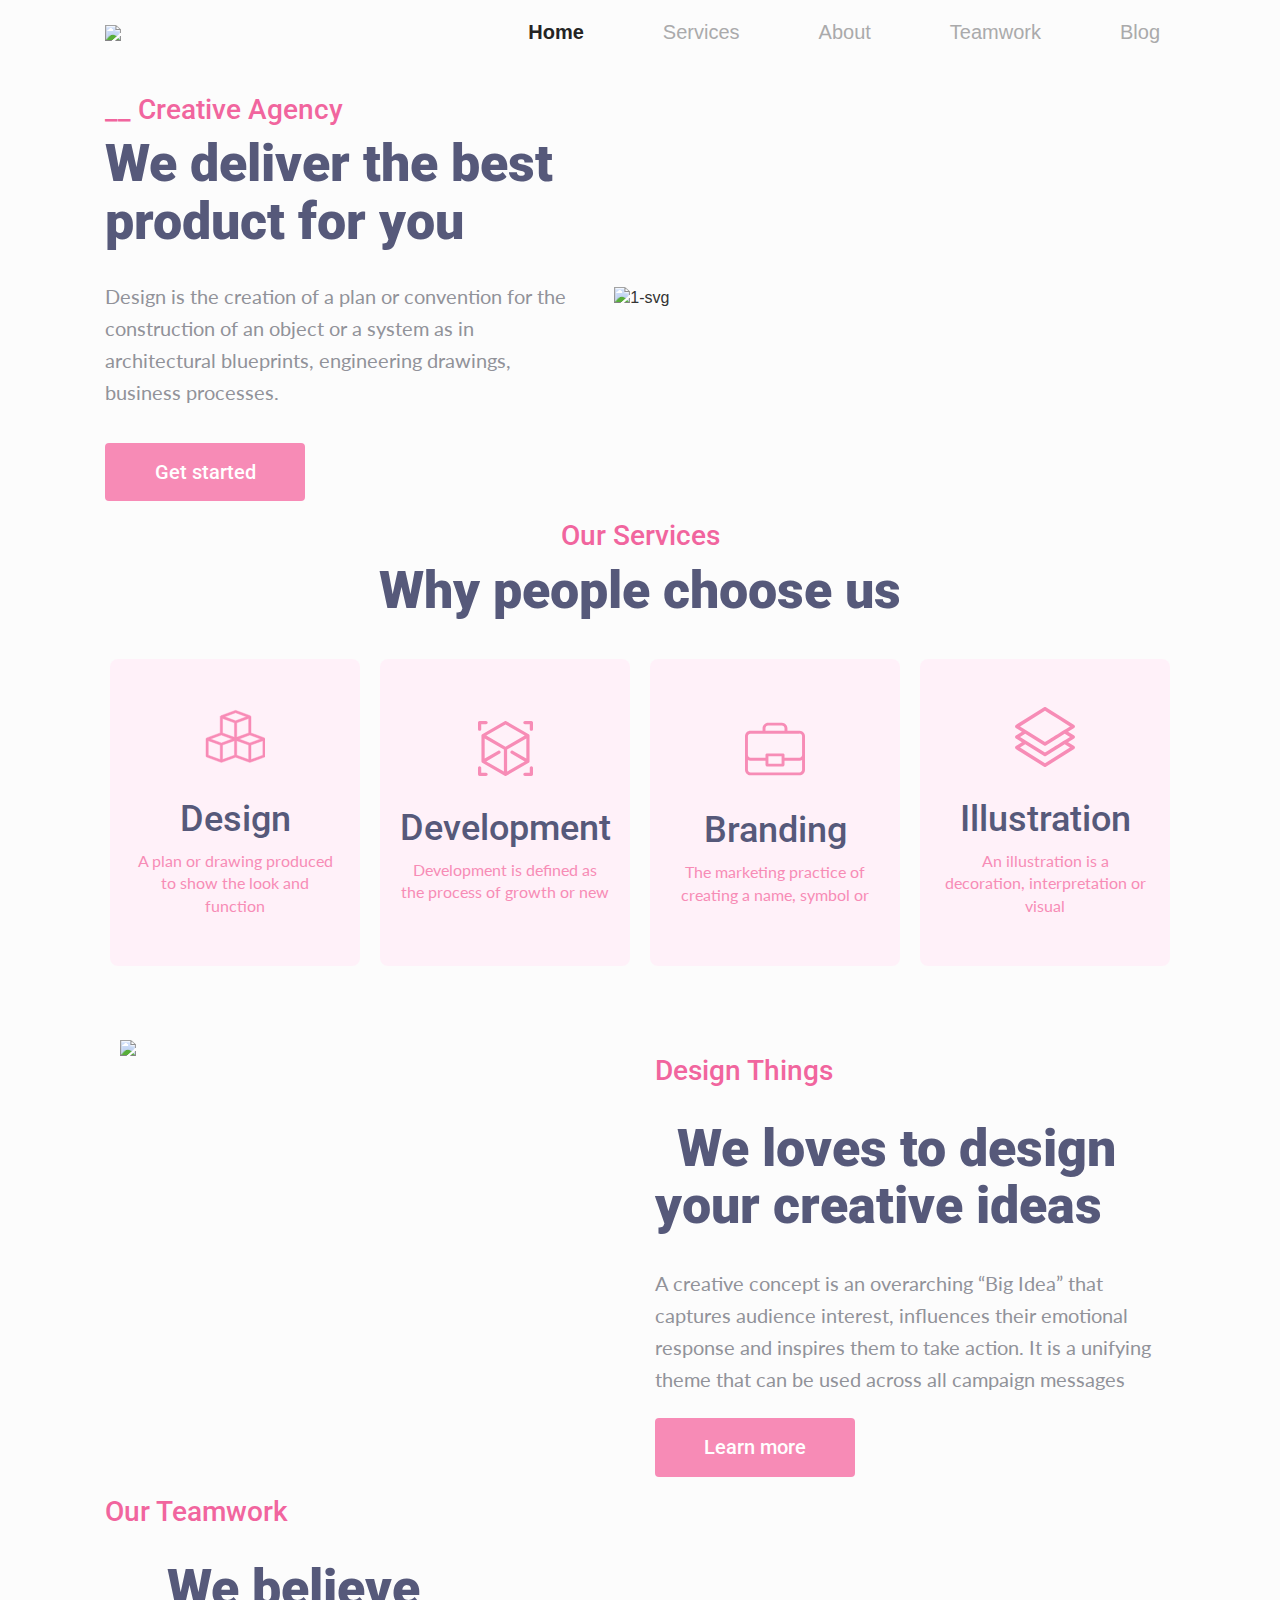
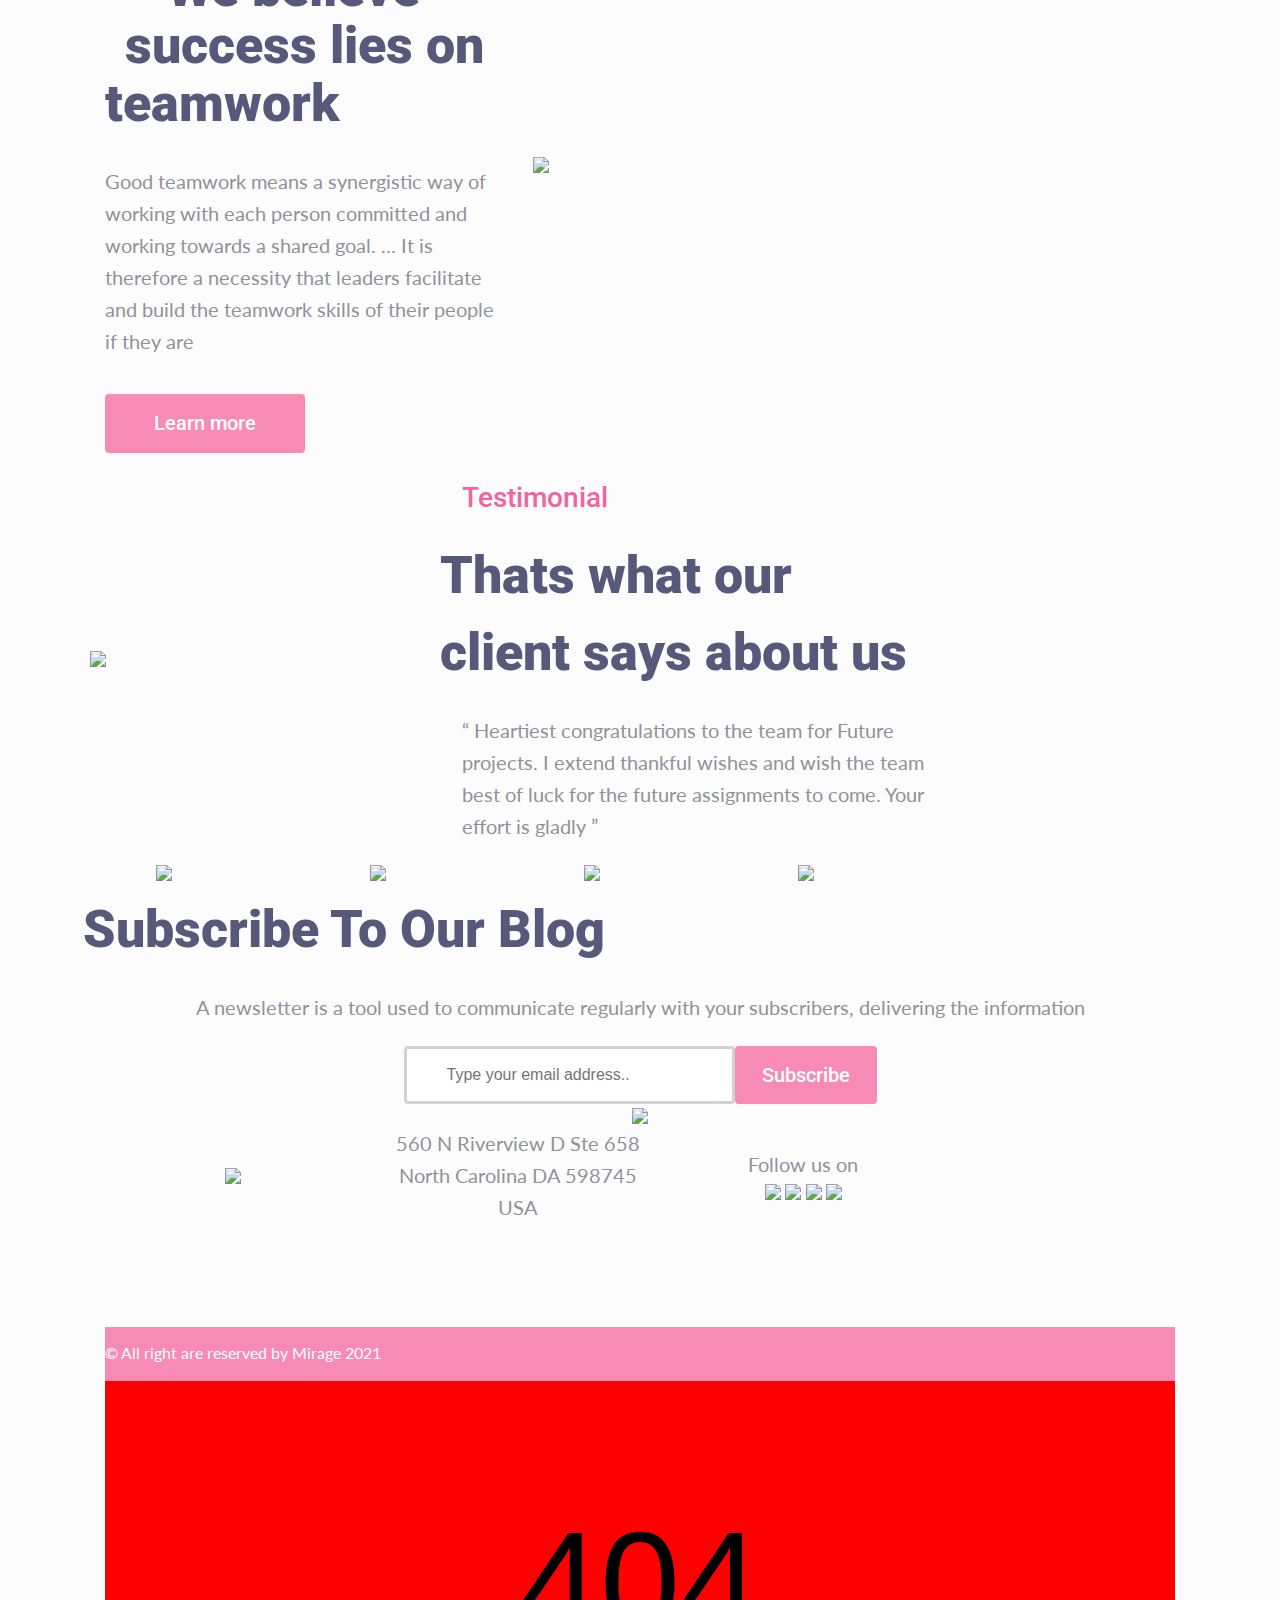
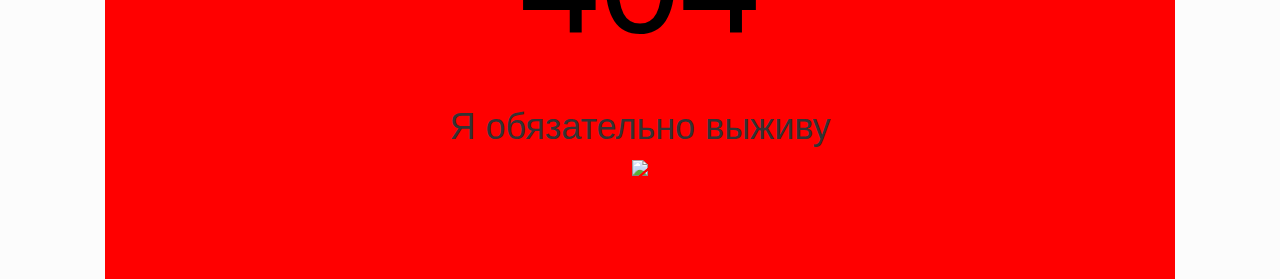
==== src/index.html @ d45057e6 "14" ====
<!DOCTYPE html>
<html lang="en" dir="ltr">
  <head>
    <meta charset="utf-8">
    <meta http-equiv="X-UA-Compatible" content="IE=edge" />
    <meta name="viewport" content="width=device-width, initial-scale=1.0" />
    <title>Mirage</title>

    <!-- Latest compiled and minified CSS -->
    <link rel="stylesheet" href="https://maxcdn.bootstrapcdn.com/bootstrap/3.4.1/css/bootstrap.min.css">
    <!-- jQuery library -->
    <script src="https://ajax.googleapis.com/ajax/libs/jquery/3.5.1/jquery.min.js"></script>
    <!-- Latest compiled JavaScript -->
    <script src="https://maxcdn.bootstrapcdn.com/bootstrap/3.4.1/js/bootstrap.min.js"></script>
    <!-- My style -->
    <link rel="stylesheet" href="../src/styles/style.css">
    <!-- Fonts -->
    <link rel="preconnect" href="https://fonts.gstatic.com">
    <link href="https://fonts.googleapis.com/css2?family=Roboto:wght@500;700;900&display=swap" rel="stylesheet">
    <link rel="preconnect" href="https://fonts.gstatic.com">
    <link href="https://fonts.googleapis.com/css2?family=Lato:wght@400;700&family=Roboto:wght@500;700;900&display=swap" rel="stylesheet">
</head>
<body>
  <div class="container">
    <header class="header">
        <div class="header__inner">
          <div class="header__logo">
            <img class="logo" src="../src/styles/svgs/Logo.svg">
          </div>
          <nav class="nav">
              <a class="nav__link font-weight" href="#">Home</a>
              <a class="nav__link" href="#services">Services</a>
              <a class="nav__link" href="#about">About</a>
              <a class="nav__link" href="#teamwork">Teamwork</a>
              <a class="nav__link" href="#blog">Blog</a>
          </nav>
        </div>
    </header>
      <div class="row">
        <div class="col-lg-7">
          <h1 class="intro__title">__ Creative Agency</h1>
          <h1 class="intro__title_1">We deliver the best product for you</h1>
          <p class="intro__title_2">
            Design is the creation of a plan or convention
            for the construction of an object or a system as in architectural
            blueprints, engineering drawings, business processes.
          </p>
            <button class="button" style="vertical-align:middle"><span>Get started</a></span></button>
        </div>
        <div class="col-lg-5">
          <img src="../src/styles/svgs/1.svg" alt="1-svg"> 
        </div>
      </div>
    <div id="about" class="Services">
      <h1 class="intro__title">Our Services</h1>
      <h1 class="choose-us">Why people choose us</h1>
        <div class="cards">
          <div class="card1" >
            <button class="button-services button3 intro__title_3 ">
              <a href="#"><svg width="60" height="60" viewBox="0 0 50 50" fill="none" xmlns="http://www.w3.org/2000/svg">
                <g clip-path="url(#clip0)">
                <path class="svg-pics" d="M50.175 26.6598V26.6584L49.4794 25.9066L49.5398 25.7423L49.5397 25.7423L38.3202 21.6134V8.37653V8.20153H38.3193C38.3384 7.78651 38.0896 7.39231 37.6844 7.24632C37.6842 7.24624 37.684 7.24615 37.6837 7.24607L25.8309 2.88479C25.8308 2.88474 25.8306 2.88469 25.8305 2.88464C25.6172 2.80512 25.3828 2.80512 25.1695 2.88464C25.1694 2.88469 25.1692 2.88474 25.1691 2.88479L13.315 7.24652L13.3144 7.24673C13.0502 7.34503 12.8444 7.55329 12.7456 7.81362H12.6798V7.98862V21.6134L1.46019 25.7423L1.45961 25.7426C1.19537 25.8409 0.989598 26.0491 0.890798 26.3094H0.825V26.4844V40.6632V40.8382H0.825463C0.825294 41.2392 1.07159 41.6106 1.46032 41.7533L13.314 46.1149C13.314 46.1149 13.3141 46.1149 13.3142 46.115C13.5276 46.195 13.7625 46.195 13.976 46.115C13.9761 46.115 13.9762 46.1149 13.9763 46.1149L25.5 41.8745L37.0237 46.1149C37.0237 46.1149 37.0238 46.1149 37.0239 46.115C37.2374 46.195 37.4723 46.195 37.6858 46.115C37.6859 46.1149 37.6859 46.1149 37.686 46.1149L49.5398 41.7533C49.7906 41.661 49.9898 41.469 50.0942 41.2261H50.175V41.0511L50.175 26.8724L50.175 26.8716V26.8715L50.175 26.8712L50.175 26.87L50.175 26.8655L50.1749 26.8485L50.1748 26.7922C50.1747 26.7478 50.1747 26.6951 50.175 26.6598ZM12.6798 31.7034V43.8066L2.75565 40.1552V28.051L12.6798 31.7034ZM13.5829 23.3557L22.6193 26.6814L13.6452 29.9831L4.60971 26.6584L13.5829 23.3557ZM24.5347 28.051V40.1552L14.6105 43.8066V31.7034L24.5347 28.051ZM24.5347 13.2075V25.2658L14.6105 21.6134V9.5552L24.5347 13.2075ZM16.4646 8.16258L25.5 4.83785L34.5354 8.16258L25.5 11.4873L16.4646 8.16258ZM26.4653 13.2075L36.3895 9.5552V21.6134L26.4653 25.2658V13.2075ZM36.3895 31.7034V43.8066L26.4653 40.1552V28.051L36.3895 31.7034ZM46.3903 26.6584L37.3548 29.9831L28.3807 26.6814L37.4171 23.3557L46.3903 26.6584ZM48.2444 28.051V40.1552L38.3202 43.8066V31.7034L48.2444 28.051Z" fill="#FC85B4" stroke="#FC85B4" stroke-width="0.35"/>
                </g>
                <defs>
                <clipPath id="clip0">
                <rect width="50" height="50" fill="white"/>
                </clipPath>
                </defs>
                </svg>
              </a>
              <h1>Design</h1>
              <p class="intro__title_4"> A plan or drawing produced to show the look and function</p>
            </button>
          </div>
          <div class="card2">
          <button class="button-services button3 intro__title_3">
            <a href="#">
              <svg width="55" height="55" viewBox="0 0 43 43" fill="none" xmlns="http://www.w3.org/2000/svg">
                <path class="svg-pics" d="M6.30311 0H1.26548C0.570005 0 0.00613403 0.563871 0.00613403 1.25943V6.38105C0.00613403 7.07661 0.569921 7.64048 1.26556 7.64048C1.96112 7.64048 2.52499 7.07661 2.52499 6.38105V2.51886H6.3032C6.99876 2.51886 7.56263 1.95499 7.56263 1.25943C7.56254 0.563871 6.99867 0 6.30311 0Z" fill="#F78CB6"/>
                <path class="svg-pics" d="M41.7345 0H36.6969C36.0013 0 35.4375 0.563871 35.4375 1.25943C35.4375 1.95499 36.0013 2.51886 36.6969 2.51886H40.4751V6.38105C40.4751 7.07661 41.039 7.64048 41.7345 7.64048C42.4301 7.64048 42.994 7.07661 42.994 6.38105V1.25943C42.994 0.563871 42.4301 0 41.7345 0Z" fill="#F78CB6"/>
                <path class="svg-pics" d="M6.30311 40.469H2.5249V36.6068C2.5249 35.9113 1.96103 35.3474 1.26547 35.3474C0.569914 35.3474 0.00604248 35.9113 0.00604248 36.6068V41.7285C0.00604248 42.424 0.56983 42.9879 1.26547 42.9879H6.30311C6.99867 42.9879 7.56254 42.424 7.56254 41.7285C7.56254 41.0329 6.99867 40.469 6.30311 40.469Z" fill="#F78CB6"/>
                <path class="svg-pics" d="M41.7345 35.3474C41.039 35.3474 40.4751 35.9113 40.4751 36.6068V40.469H36.6969C36.0013 40.469 35.4375 41.0329 35.4375 41.7285C35.4375 42.424 36.0013 42.9879 36.6969 42.9879H41.7345C42.4301 42.9879 42.994 42.424 42.994 41.7285V36.6068C42.994 35.9113 42.4301 35.3474 41.7345 35.3474Z" fill="#F78CB6"/>
                <path class="svg-pics" d="M39.6717 10.332L22.1313 0.16969C21.7409 -0.0565635 21.259 -0.0565635 20.8686 0.16969L3.32107 10.3319C2.93423 10.556 2.69278 10.9734 2.69278 11.4208C2.69278 11.4233 2.69303 11.4259 2.69303 11.4283V31.5782C2.69303 32.0299 2.93852 32.4527 3.33383 32.6753L20.8687 42.8303C21.0576 42.9397 21.2823 43 21.5001 43C21.7274 43 21.9496 42.9356 22.1315 42.8303L39.6592 32.6752C39.6621 32.6735 39.665 32.6718 39.6679 32.6701C40.0742 32.377 40.2931 32.1307 40.2992 31.5934C40.2993 31.5883 40.2997 31.5834 40.2997 31.5783V11.4285C40.2997 11.4259 40.3 11.4234 40.3 11.421C40.3 10.9731 40.0584 10.5557 39.6717 10.332ZM20.2406 39.5554L6.48174 31.5839L17.0889 25.501C17.6923 25.155 17.9009 24.3853 17.5548 23.782C17.2089 23.1786 16.4393 22.97 15.8358 23.316L5.21164 29.4042V13.5978L20.2406 22.2289V39.5554ZM21.5 20.0475L6.47989 11.4172L21.5 2.71492L36.5201 11.4172L21.5 20.0475ZM37.7891 29.4042L27.1642 23.316C26.5608 22.97 25.7912 23.1785 25.4452 23.7819C25.0991 24.3853 25.3077 25.1549 25.9111 25.5009L36.5183 31.5837L22.7593 39.5553V22.2289L37.789 13.5978V29.4042H37.7891Z" fill="#F78CB6"/>
                </svg>                
            </a>
            <h1>Development</h1>
            <p class="intro__title_4">Development is defined as the process of growth or new</p>
          </button>
          </div>
          <div class="card3">
          <button class="button-services button3 intro__title_3">
            <a href="#">
              <svg width="60" height="60" viewBox="0 0 48 44" fill="none" xmlns="http://www.w3.org/2000/svg">
                <path class="svg-pics" d="M47.9982 38.4475V11.8153C48.0649 9.42403 46.1805 7.4315 43.7892 7.36484C43.69 7.36203 43.5905 7.36271 43.4912 7.36674H33.9504V5.55234C34.0151 3.06405 32.0503 0.994435 29.562 0.929791C29.5225 0.928783 29.483 0.928223 29.4435 0.928223H18.5564C16.0672 0.927327 14.0487 2.94451 14.0479 5.43369C14.0479 5.47324 14.0484 5.51279 14.0495 5.55223V7.36674H4.50874C2.11848 7.26893 0.101524 9.12714 0.00360608 11.5173C-0.000427168 11.6165 -0.00109938 11.7159 0.00170149 11.8153V38.4475C-0.0629425 40.9358 1.90181 43.0054 4.3901 43.07C4.42965 43.071 4.4692 43.0716 4.50863 43.0716H43.4912C45.9804 43.0725 47.9989 41.0553 47.9997 38.5661C47.9998 38.5266 47.9993 38.487 47.9982 38.4475ZM18.4362 3.27277C18.4762 3.27064 18.5163 3.26952 18.5564 3.26963H29.4435C30.6396 3.26784 31.6106 4.23604 31.6124 5.43213C31.6125 5.47223 31.6114 5.51234 31.6093 5.55234V7.36685H16.3908V5.55234C16.3262 4.35805 17.2419 3.33742 18.4362 3.27277ZM43.6115 40.7272C43.5715 40.7293 43.5314 40.7304 43.4913 40.7303H4.50874C3.31266 40.7321 2.34166 39.7639 2.33986 38.5678C2.33975 38.5277 2.34087 38.4876 2.343 38.4476V30.7798C2.98496 31.1987 3.7431 31.4037 4.50874 31.3652H16.3908V34.7601C16.4991 35.4657 17.0833 36.0012 17.7956 36.0478H30.2045C30.9168 36.0012 31.5009 35.4657 31.6093 34.7601V31.3652H43.4913C44.257 31.4038 45.0151 31.1989 45.6571 30.7798V38.4476C45.7216 39.6419 44.8058 40.6625 43.6115 40.7272ZM18.7321 33.7064V27.8532H29.268V33.7064H18.7321ZM43.6115 29.0207C43.5715 29.0228 43.5314 29.0239 43.4913 29.0238H31.6091V26.507C31.6091 25.8631 30.8482 25.5119 30.2043 25.5119H17.7956C17.1517 25.5119 16.3908 25.8631 16.3908 26.507V29.0238H4.50874C3.31266 29.0256 2.34166 28.0574 2.33986 26.8613C2.33975 26.8212 2.34087 26.7811 2.343 26.7411V11.8153C2.27388 10.7184 3.10708 9.77313 4.20401 9.70401C4.30551 9.69762 4.40746 9.69896 4.50874 9.70815H43.4913C44.5859 9.609 45.5536 10.416 45.6528 11.5106C45.662 11.6118 45.6633 11.7138 45.6569 11.8153V26.741C45.7216 27.9354 44.8058 28.956 43.6115 29.0207Z" fill="#F78BB6"/>
              </svg>                
            </a>
            <h1>Branding</h1>
            <p class="intro__title_4">The marketing practice of creating a name, symbol or </p>
          </button>
          </div>
          <div class="card4">
          <button class="button-services button3 intro__title_3">
            <a href="#">
              <svg width="60" height="60" viewBox="0 0 44 44" fill="none" xmlns="http://www.w3.org/2000/svg">
                <path class="svg-pics" d="M43.9999 21.9972C43.999 21.551 43.7672 21.1369 43.3873 20.9027L38.9156 18.1461L43.392 15.36C43.7695 15.125 43.9992 14.7121 43.9999 14.2675C44.0006 13.8229 43.7721 13.4093 43.3953 13.1732L22.6844 0.19671C22.2658 -0.0655701 21.7341 -0.0655701 21.3155 0.19671L0.604655 13.1732C0.227907 13.4093 -0.000600375 13.8229 1.1848e-06 14.2675C0.000688682 14.7122 0.230399 15.1251 0.607921 15.36L5.05362 18.127L0.605944 20.907C0.22868 21.1428 -0.000342564 21.5564 8.7122e-05 22.0013C0.000516808 22.4462 0.230313 22.8594 0.608007 23.0945L5.05371 25.8615L0.605944 28.6413C0.229282 28.8768 0.000344933 29.2895 8.7122e-05 29.7337C-0.00017069 30.178 0.228336 30.591 0.604741 30.8268L21.3156 43.8033C21.5249 43.9344 21.7625 44 22 44C22.2375 44 22.4751 43.9344 22.6844 43.8033L43.3953 30.8268C43.7729 30.5902 44.0015 30.1753 43.9999 29.7297C43.9983 29.2841 43.7666 28.8709 43.3873 28.6371L38.9156 25.8806L43.392 23.0944C43.7709 22.8586 44.0009 22.4435 43.9999 21.9972ZM3.7228 14.2621L22 2.8104C29.1377 7.28258 33.1395 9.78995 40.2772 14.2621C40.1015 14.3714 22.5238 25.3119 22 25.638L3.7228 14.2621ZM40.2688 29.7434L22 41.1898L3.71919 29.7358L7.49089 27.3785L21.3189 35.9851C21.5273 36.1148 21.7637 36.1797 22 36.1797C22.2363 36.1797 22.4727 36.1148 22.6811 35.9851L36.471 27.4022L40.2688 29.7434ZM22 33.3723L3.72495 21.9979L7.49089 19.6441L21.3189 28.2507C21.5273 28.3805 21.7637 28.4454 22 28.4454C22.2363 28.4454 22.4727 28.3805 22.6811 28.2507L36.471 19.6678L40.2629 22.0053C40.1582 22.0706 22.4838 33.0711 22 33.3723Z" fill="#F78CB6"/>
              </svg>
            </a>
            <h1>Illustration</h1>
                <p class="intro__title_4">An illustration is a decoration, interpretation or visual</p>
          </button>
          </div>
        </div>
    </div>

    <div class="block_1">
        <div class="row2">
          <div class="col-lg-6">
            <img src="../src/styles/svgs/2.svg">
          </div>
          <div class="col-lg-6">
            <h1 class="intro__title">Design Things</h1>
            <br>
            <h1 class="intro__title_1">We loves to design your creative ideas</h1>
            <br>
            <h1 class="intro__title_2">
              A creative concept is an overarching “Big Idea” that captures audience interest,
              influences their emotional response and inspires them to take action.
              It is a unifying theme that can be used across all campaign messages
            </h1>
            <br>
              <button class="button" style="vertical-align:middle"><span>Learn more</span></button>
          </div>
        </div>
    </div>


    <div class="block_2">
        <div class="row ">
          <div class="col-lg-6">
            <h1 class="intro__title">Our Teamwork </h1> <a name="teamwork"> </a>
            <br>
            <h1 class="intro__title_1">We believe success lies on teamwork</h1>
            <br>
            <h1 class="intro__title_2">
              Good teamwork means a synergistic way of working with each person committed and working towards
              a shared goal. ... It is therefore a necessity that leaders facilitate and build the teamwork
              skills of their people if they are
            </h1>
            <br>
              <button class="button" style="vertical-align:middle"><span>Learn more</span></button>
          </div>
          <div class="col-lg-6">
            <img src="../src/styles/svgs/3.svg">
          </div>
        </div>
    </div>

    <div class="block_3">
        <div class="row ">
          <div class="col-lg-5 pepe">
            <img src="../src/styles/svgs/4.svg">
          </div>
          <div class="col-lg-7">
            <h1 class="intro__title">Testimonial</h1>
            <br>
            <h1 class="intro__title_1">Thats what our</h1>
            <h1 class="intro__title_1">client says about us</h1>
            <br>
            <h1 class="intro__title_2">
              “ Heartiest congratulations to the team for Future projects.
              I extend thankful wishes and wish the team best of luck for the future assignments to come.
              Your effort is gladly ”
            </h1>
            <br>

          </div>
        </div>
    </div>
    <div class="block_4">
        <div class="row pepe2">
          <div class="col-lg-3 pepe">
            <img class="google" src="../src/styles/svgs/google.svg">
          </div>
          <div class="col-lg-3 pepe">
            <img src="../src/styles/svgs/microsoft.svg">
          </div>
          <div class="col-lg-3 pepe">
            <img src="../src/styles/svgs/nat-geo.svg">
          </div>
          <div class="col-lg-2 pepe">
            <img src="../src/styles/svgs/deloitte.svg">
          </div>
          </div>
        </div>
    
    <div class="block_5">
      <div class="blog">
        <h1 class="intro__title_1">Subscribe To Our Blog</h1>
        <br>
        <h1 class="intro__title_2">A newsletter is a tool used to communicate regularly with your subscribers, delivering the information</h1>
        <br>
          <form class="input-form">
            <input type="text" name="search" placeholder="Type your email address..">
            <button class="button" style="vertical-align:middle;max-width: 30;">
            <span>Subscribe</span></button>
        </form>
        <img src="../src/styles/svgs/5.svg">
      </div>
      </div>

    <div id="blog" class="footer">
        <div class="row">
          <div class="col-lg-4 pepe3 ">
            <img src="../src/styles/svgs/logo.svg">
          </div>
          <div class="col-lg-4 pepe3 ">
            <h1 class="intro__title_2">560 N Riverview D Ste 658 North Carolina DA 598745 USA</h1>
          </div>
          <div class="col-lg-4 pepe3 ">
            <h1 class="intro__title_2">Follow us on</h1>
            <img src="../src/styles/svgs/i.svg">
            <img src="../src/styles/svgs/f.svg">
            <img src="../src/styles/svgs/t.svg">
            <img src="../src/styles/svgs/y.svg">
          </div>
        </div>
    </div>
      <div class="mirage-footer">
        <div class="rights-reserved">
          © All right are reserved by Mirage 2021
      </div>
    </div>
          <div class="life-is-pain">
              <p class="error">404</p>
              <h1>Я обязательно выживу</h1>
              <img src="../src/styles/images/alive.jpg" class="cat" width="300px;">
        </div>
    </div>
  </body>
</html>
---- src/styles/style.css ----
body {
  background-color: #fcfcfc;
  font-size: 16px;
  background-image: url(../styles/images/bg.png);
  background-repeat: no-repeat;
  background-position: top right;
}
* {
  box-sizing: border-box;
  scroll-behavior: smooth;
  margin: 0;
  padding: 0;
  /* outline: 1px red solid;   */
}
/*container=====================*/
.container {
  max-width: 1100px;
  margin: 0 auto;
}
/*header=======================*/
.header {
  background-image: url("bg.png");
  background-position: center;
  background-repeat: no-repeat;
  background-size: cover;
}
.header__inner {
  width: 100%;
  display: flex;
  justify-content: space-between;
  align-items: center;
  padding: 18px 0;
}
.col-lg-7 {
  margin-top: 10px;
}

/*nav==========================*/
.nav {
  display: flex;
  font-weight: 500;
  padding-right: 10px;
}
.nav a {
  font-size: 2rem;
  text-decoration: none;
  padding-right: 5px;
  color: #aaaaab;
  transition: color 0.3s;
}
.nav__link {
  margin-left: 74px;
  color: #aaaaab;
}
.nav .font-weight {
  font-weight: 700;
  color: #242424;
}
.nav a:hover {
  color: #56597a;
}
.intro__title {
  font-family: "Roboto", sans-serif;
  font-size: 28px;
  color: #f1659e;
  font-weight: 500;
  margin-bottom: -10px;
}
.intro__title_1 {
  font-family: "Roboto", sans-serif;
  font-size: 52px;
  color: #56597a;
  font-weight: 900;
  text-indent: -2.2rem;
  text-align-last: left;
  margin-bottom: 10px;
}
.intro__title_2 {
  font-family: "Lato", sans-serif;
  font-size: 20px;
  color: #919299;
  font-weight: 400;
  margin: 0;
  line-height: 32px;
}
.col-lg-5 img {
  margin-top: 30px;
  margin-left: 10px;

}
.row {
  display: flex;
  justify-content: center;
  align-items: center;
  width: 80%;
}
.row p {
  padding: 20px 0;
}
.row button {
  margin-top: 15px;
}
.choose-us {
  font-family: "Roboto", sans-serif;
  font-size: 52px;
  color: #56597a;
  font-weight: 900;
  padding-bottom: 30px;
  text-align: center;
}
/*Services========================*/

.button-services {
  width: 100%;
  background-color: #fff1f9;
  color: #56597a;
  font-family: "Roboto", sans-serif;
  font-weight: 500;
  font-size: px;
  border-radius: 8px;
  border: 0px solid #f78cb6;
  height: 307px;
  padding: 10px;
}
/*=================*/
.button3 {
  transition: background-color 0.5s;
}
.button3:hover {
  background-color: #f78cb6; 
  color: white;
  transition: background-color 1s;
  box-shadow: 0 0 10px 3px rgb(234, 234, 234);
}
.svg-pics {
  fill: #f78cb6;
}
.button3:hover .svg-pics {
  fill: rgb(255, 255, 255);
  stroke: #ffffff;
  stroke-width: 0.06rem;
}
.button3:hover p {
  color: white;
}
.intro__title_3 {
  font-family: "Roboto", sans-serif;
  font-size: 34px;
  color: #56597a;
  font-weight: 900;
  text-align: center;
}
.intro__title_4 {
  font-family: "Lato", sans-serif;
  font-size: 16px;
  color: #f78cb6;
  font-weight: 400;
  margin: 0 10px;
}
/*button========================*/
.button {
  display: inline-block;
  border-radius: 4px;
  background-color: #f78bb6;
  border: none;
  color: #ffffff;
  text-align: center;
  font-family: "Roboto", sans-serif;
  font-weight: 500;
  font-size: 20px;
  padding: 15px;
  width: 200px;
  transition: all 0.5s;
  cursor: pointer;
}

.button span {
  cursor: pointer;
  display: inline-block;
  position: relative;
  transition: 0.5s;
}

.button span:after {
  content: "\00bb";
  position: absolute;
  opacity: 0;
  top: 0;
  right: -20px;
  transition: 0.5s;
}
.button:hover .intro__title_4 {
  color: white;
}
.button:hover span {
  padding-right: 25px;
}

.button:hover span:after {
  opacity: 1;
  right: 0;
} 
.blog {
  background-color: #fcfcfc;
  text-align: center;
  flex-direction: column;
  justify-content: center;
}
.footer {
  height: 200px;
  background-image: url("footerbg.svg");
  background-repeat: no-repeat;
  background-size: cover;
}
.pepe img {
  display: block;
  margin: auto;
}
.pepe {
  padding: 0px;
  margin: 0;
}
.pepe2 {
  align-items: center;
  margin-left: 15px;
}
.pepe3 {
  text-align: center;
}

input[type="text"] {
  width: 100%;
  box-sizing: border-box;
  border: solid #d2d2d2;
  border-radius: 4px;
  font-size: 16px;
  background-color: white;
  background-image: url("mail.svg");
  align-items: center;
  background-position: 10px 15px;
  background-repeat: no-repeat;
  padding: 15px 20px 15px 40px;
}
.input-form {
  max-width: max-content;
  margin: auto;
  text-align: center;
  display: flex;
}
.rights-reserved {
  width: 100%;
  margin: 0 auto;
  font-family: "Lato", sans-serif;
  color: #ffffff;
  padding-top: 10px;
  line-height: 32px;
}
.mirage-footer {
  background-color: #f78bb6;
  height: 54px;
}
.life-is-pain {
  text-align: center;
  background-color: red;
  padding: 100px;
}
.error {
  color: black;
  font-size: 144px;
  text-align: center;
  margin: 0 auto;
}
.row1 {
  display: flex;
  justify-content: center;
  align-items: center;
}
.Services .intro__title, .intro__title_1 {
  text-align: center;
}
/* .Services {
  margin-top: 270px;
} */
.cards {
  display: flex;
  justify-content: center;
  gap: 20px;
}
.cards button {
  width: 250px;
}
.block_1 {
  margin-top: 70px;
}
.row1 {
 display: flex;
 justify-content: center;
 align-items: center;
}
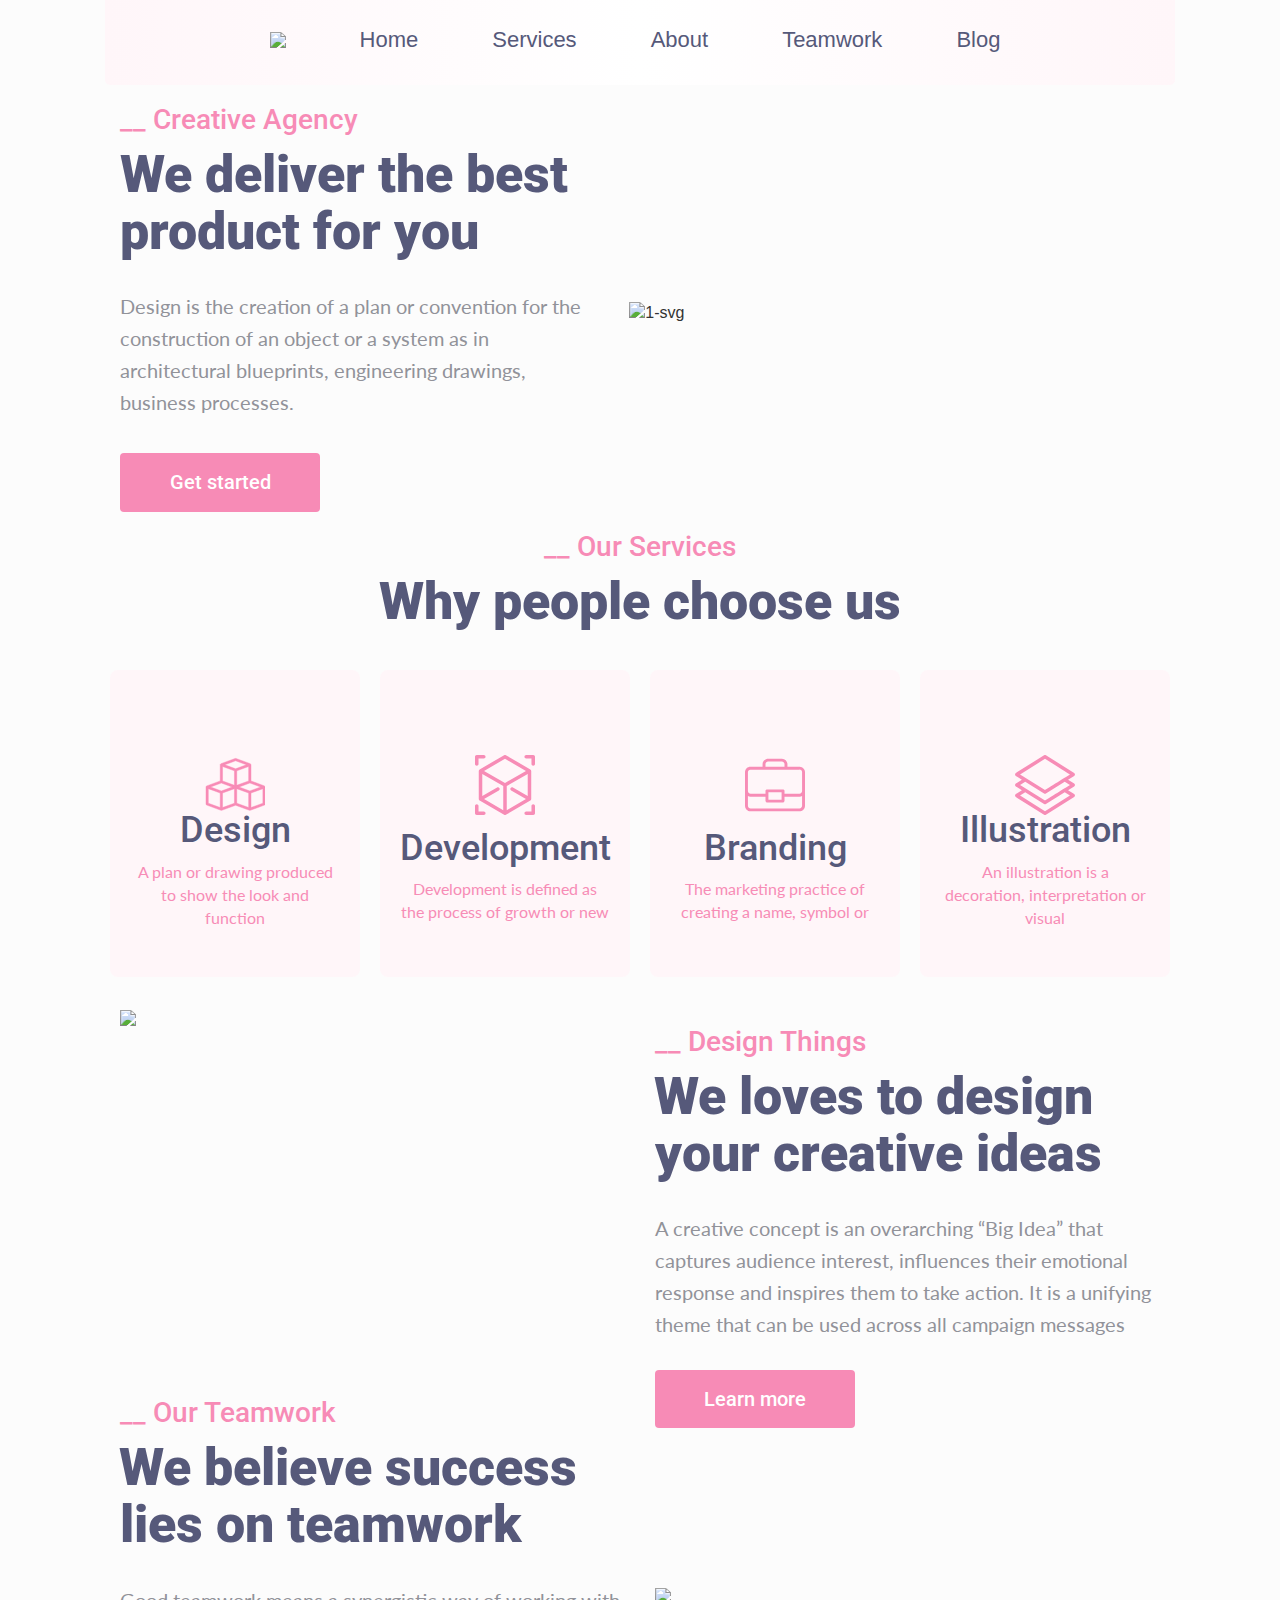
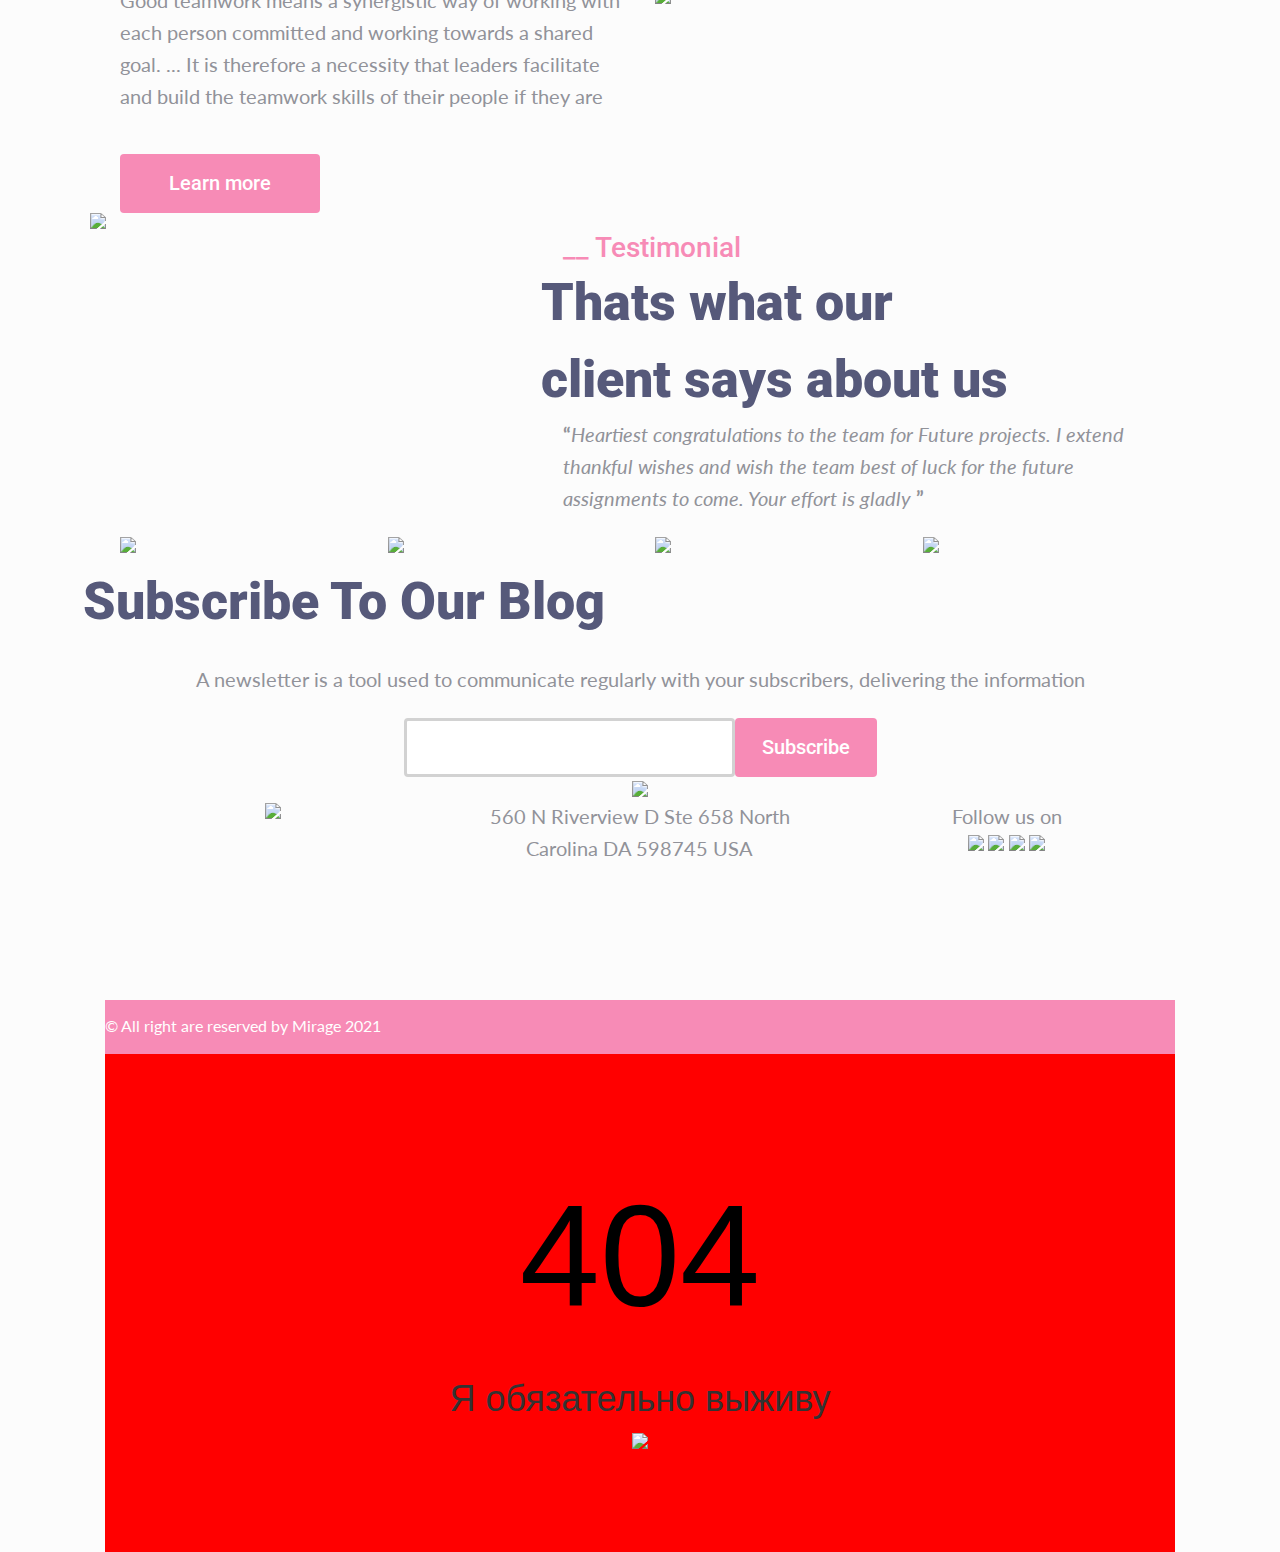
==== commit 96557341: "15,6" ====
--- a/src/index.html
+++ b/src/index.html
@@ -22,21 +22,19 @@
 </head>
 <body>
   <div class="container">
-    <header class="header">
-        <div class="header__inner">
-          <div class="header__logo">
-            <img class="logo" src="../src/styles/svgs/Logo.svg">
-          </div>
-          <nav class="nav">
-              <a class="nav__link font-weight" href="#">Home</a>
-              <a class="nav__link" href="#services">Services</a>
-              <a class="nav__link" href="#about">About</a>
-              <a class="nav__link" href="#teamwork">Teamwork</a>
-              <a class="nav__link" href="#blog">Blog</a>
-          </nav>
-        </div>
+    <header class="header-main">
+      <div class="header-logo">
+        <img class="logo" src="../src/styles/svgs/Logo.svg">
+      </div>
+      <nav class="nav">
+          <a class="home" href="#home">Home</a>
+          <a class="home" href="#services">Services</a>
+          <a class="home" href="#about">About</a>
+          <a class="home" href="#teamwork">Teamwork</a>
+          <a class="home" href="#blog">Blog</a>
+      </nav>
     </header>
-      <div class="row">
+    <section class="creative-agency" id="home">
         <div class="col-lg-7">
           <h1 class="intro__title">__ Creative Agency</h1>
           <h1 class="intro__title_1">We deliver the best product for you</h1>
@@ -50,32 +48,34 @@
         <div class="col-lg-5">
           <img src="../src/styles/svgs/1.svg" alt="1-svg"> 
         </div>
-      </div>
-    <div id="about" class="Services">
-      <h1 class="intro__title">Our Services</h1>
+    </section>
+    <section class="our-services" id="services">
+      <h1 class="intro__title">__ Our Services</h1>
       <h1 class="choose-us">Why people choose us</h1>
         <div class="cards">
           <div class="card1" >
-            <button class="button-services button3 intro__title_3 ">
+            <button class="button-services button3">
               <a href="#"><svg width="60" height="60" viewBox="0 0 50 50" fill="none" xmlns="http://www.w3.org/2000/svg">
-                <g clip-path="url(#clip0)">
-                <path class="svg-pics" d="M50.175 26.6598V26.6584L49.4794 25.9066L49.5398 25.7423L49.5397 25.7423L38.3202 21.6134V8.37653V8.20153H38.3193C38.3384 7.78651 38.0896 7.39231 37.6844 7.24632C37.6842 7.24624 37.684 7.24615 37.6837 7.24607L25.8309 2.88479C25.8308 2.88474 25.8306 2.88469 25.8305 2.88464C25.6172 2.80512 25.3828 2.80512 25.1695 2.88464C25.1694 2.88469 25.1692 2.88474 25.1691 2.88479L13.315 7.24652L13.3144 7.24673C13.0502 7.34503 12.8444 7.55329 12.7456 7.81362H12.6798V7.98862V21.6134L1.46019 25.7423L1.45961 25.7426C1.19537 25.8409 0.989598 26.0491 0.890798 26.3094H0.825V26.4844V40.6632V40.8382H0.825463C0.825294 41.2392 1.07159 41.6106 1.46032 41.7533L13.314 46.1149C13.314 46.1149 13.3141 46.1149 13.3142 46.115C13.5276 46.195 13.7625 46.195 13.976 46.115C13.9761 46.115 13.9762 46.1149 13.9763 46.1149L25.5 41.8745L37.0237 46.1149C37.0237 46.1149 37.0238 46.1149 37.0239 46.115C37.2374 46.195 37.4723 46.195 37.6858 46.115C37.6859 46.1149 37.6859 46.1149 37.686 46.1149L49.5398 41.7533C49.7906 41.661 49.9898 41.469 50.0942 41.2261H50.175V41.0511L50.175 26.8724L50.175 26.8716V26.8715L50.175 26.8712L50.175 26.87L50.175 26.8655L50.1749 26.8485L50.1748 26.7922C50.1747 26.7478 50.1747 26.6951 50.175 26.6598ZM12.6798 31.7034V43.8066L2.75565 40.1552V28.051L12.6798 31.7034ZM13.5829 23.3557L22.6193 26.6814L13.6452 29.9831L4.60971 26.6584L13.5829 23.3557ZM24.5347 28.051V40.1552L14.6105 43.8066V31.7034L24.5347 28.051ZM24.5347 13.2075V25.2658L14.6105 21.6134V9.5552L24.5347 13.2075ZM16.4646 8.16258L25.5 4.83785L34.5354 8.16258L25.5 11.4873L16.4646 8.16258ZM26.4653 13.2075L36.3895 9.5552V21.6134L26.4653 25.2658V13.2075ZM36.3895 31.7034V43.8066L26.4653 40.1552V28.051L36.3895 31.7034ZM46.3903 26.6584L37.3548 29.9831L28.3807 26.6814L37.4171 23.3557L46.3903 26.6584ZM48.2444 28.051V40.1552L38.3202 43.8066V31.7034L48.2444 28.051Z" fill="#FC85B4" stroke="#FC85B4" stroke-width="0.35"/>
-                </g>
-                <defs>
-                <clipPath id="clip0">
-                <rect width="50" height="50" fill="white"/>
-                </clipPath>
-                </defs>
+                  <g clip-path="url(#clip0)">
+                  <path class="svg-pics" d="M50.175 26.6598V26.6584L49.4794 25.9066L49.5398 25.7423L49.5397 25.7423L38.3202 21.6134V8.37653V8.20153H38.3193C38.3384 7.78651 38.0896 7.39231 37.6844 7.24632C37.6842 7.24624 37.684 7.24615 37.6837 7.24607L25.8309 2.88479C25.8308 2.88474 25.8306 2.88469 25.8305 2.88464C25.6172 2.80512 25.3828 2.80512 25.1695 2.88464C25.1694 2.88469 25.1692 2.88474 25.1691 2.88479L13.315 7.24652L13.3144 7.24673C13.0502 7.34503 12.8444 7.55329 12.7456 7.81362H12.6798V7.98862V21.6134L1.46019 25.7423L1.45961 25.7426C1.19537 25.8409 0.989598 26.0491 0.890798 26.3094H0.825V26.4844V40.6632V40.8382H0.825463C0.825294 41.2392 1.07159 41.6106 1.46032 41.7533L13.314 46.1149C13.314 46.1149 13.3141 46.1149 13.3142 46.115C13.5276 46.195 13.7625 46.195 13.976 46.115C13.9761 46.115 13.9762 46.1149 13.9763 46.1149L25.5 41.8745L37.0237 46.1149C37.0237 46.1149 37.0238 46.1149 37.0239 46.115C37.2374 46.195 37.4723 46.195 37.6858 46.115C37.6859 46.1149 37.6859 46.1149 37.686 46.1149L49.5398 41.7533C49.7906 41.661 49.9898 41.469 50.0942 41.2261H50.175V41.0511L50.175 26.8724L50.175 26.8716V26.8715L50.175 26.8712L50.175 26.87L50.175 26.8655L50.1749 26.8485L50.1748 26.7922C50.1747 26.7478 50.1747 26.6951 50.175 26.6598ZM12.6798 31.7034V43.8066L2.75565 40.1552V28.051L12.6798 31.7034ZM13.5829 23.3557L22.6193 26.6814L13.6452 29.9831L4.60971 26.6584L13.5829 23.3557ZM24.5347 28.051V40.1552L14.6105 43.8066V31.7034L24.5347 28.051ZM24.5347 13.2075V25.2658L14.6105 21.6134V9.5552L24.5347 13.2075ZM16.4646 8.16258L25.5 4.83785L34.5354 8.16258L25.5 11.4873L16.4646 8.16258ZM26.4653 13.2075L36.3895 9.5552V21.6134L26.4653 25.2658V13.2075ZM36.3895 31.7034V43.8066L26.4653 40.1552V28.051L36.3895 31.7034ZM46.3903 26.6584L37.3548 29.9831L28.3807 26.6814L37.4171 23.3557L46.3903 26.6584ZM48.2444 28.051V40.1552L38.3202 43.8066V31.7034L48.2444 28.051Z" fill="#FC85B4" stroke="#FC85B4" stroke-width="0.35"/>
+                  </g>
+                  <defs>
+                  <clipPath id="clip0">
+                  <rect width="50" height="50" fill="white"/>
+                  </clipPath>
+                  </defs>
                 </svg>
               </a>
+            <div class="bottomdesc">
               <h1>Design</h1>
               <p class="intro__title_4"> A plan or drawing produced to show the look and function</p>
+            </div>
             </button>
           </div>
           <div class="card2">
           <button class="button-services button3 intro__title_3">
             <a href="#">
-              <svg width="55" height="55" viewBox="0 0 43 43" fill="none" xmlns="http://www.w3.org/2000/svg">
+              <svg width="60" height="60" viewBox="0 0 43 43" fill="none" xmlns="http://www.w3.org/2000/svg">
                 <path class="svg-pics" d="M6.30311 0H1.26548C0.570005 0 0.00613403 0.563871 0.00613403 1.25943V6.38105C0.00613403 7.07661 0.569921 7.64048 1.26556 7.64048C1.96112 7.64048 2.52499 7.07661 2.52499 6.38105V2.51886H6.3032C6.99876 2.51886 7.56263 1.95499 7.56263 1.25943C7.56254 0.563871 6.99867 0 6.30311 0Z" fill="#F78CB6"/>
                 <path class="svg-pics" d="M41.7345 0H36.6969C36.0013 0 35.4375 0.563871 35.4375 1.25943C35.4375 1.95499 36.0013 2.51886 36.6969 2.51886H40.4751V6.38105C40.4751 7.07661 41.039 7.64048 41.7345 7.64048C42.4301 7.64048 42.994 7.07661 42.994 6.38105V1.25943C42.994 0.563871 42.4301 0 41.7345 0Z" fill="#F78CB6"/>
                 <path class="svg-pics" d="M6.30311 40.469H2.5249V36.6068C2.5249 35.9113 1.96103 35.3474 1.26547 35.3474C0.569914 35.3474 0.00604248 35.9113 0.00604248 36.6068V41.7285C0.00604248 42.424 0.56983 42.9879 1.26547 42.9879H6.30311C6.99867 42.9879 7.56254 42.424 7.56254 41.7285C7.56254 41.0329 6.99867 40.469 6.30311 40.469Z" fill="#F78CB6"/>
@@ -83,8 +83,10 @@
                 <path class="svg-pics" d="M39.6717 10.332L22.1313 0.16969C21.7409 -0.0565635 21.259 -0.0565635 20.8686 0.16969L3.32107 10.3319C2.93423 10.556 2.69278 10.9734 2.69278 11.4208C2.69278 11.4233 2.69303 11.4259 2.69303 11.4283V31.5782C2.69303 32.0299 2.93852 32.4527 3.33383 32.6753L20.8687 42.8303C21.0576 42.9397 21.2823 43 21.5001 43C21.7274 43 21.9496 42.9356 22.1315 42.8303L39.6592 32.6752C39.6621 32.6735 39.665 32.6718 39.6679 32.6701C40.0742 32.377 40.2931 32.1307 40.2992 31.5934C40.2993 31.5883 40.2997 31.5834 40.2997 31.5783V11.4285C40.2997 11.4259 40.3 11.4234 40.3 11.421C40.3 10.9731 40.0584 10.5557 39.6717 10.332ZM20.2406 39.5554L6.48174 31.5839L17.0889 25.501C17.6923 25.155 17.9009 24.3853 17.5548 23.782C17.2089 23.1786 16.4393 22.97 15.8358 23.316L5.21164 29.4042V13.5978L20.2406 22.2289V39.5554ZM21.5 20.0475L6.47989 11.4172L21.5 2.71492L36.5201 11.4172L21.5 20.0475ZM37.7891 29.4042L27.1642 23.316C26.5608 22.97 25.7912 23.1785 25.4452 23.7819C25.0991 24.3853 25.3077 25.1549 25.9111 25.5009L36.5183 31.5837L22.7593 39.5553V22.2289L37.789 13.5978V29.4042H37.7891Z" fill="#F78CB6"/>
                 </svg>                
             </a>
-            <h1>Development</h1>
-            <p class="intro__title_4">Development is defined as the process of growth or new</p>
+            <div class="bottomdesc">
+              <h1>Development</h1>
+              <p class="intro__title_4">Development is defined as the process of growth or new</p>
+            </div>
           </button>
           </div>
           <div class="card3">
@@ -94,8 +96,10 @@
                 <path class="svg-pics" d="M47.9982 38.4475V11.8153C48.0649 9.42403 46.1805 7.4315 43.7892 7.36484C43.69 7.36203 43.5905 7.36271 43.4912 7.36674H33.9504V5.55234C34.0151 3.06405 32.0503 0.994435 29.562 0.929791C29.5225 0.928783 29.483 0.928223 29.4435 0.928223H18.5564C16.0672 0.927327 14.0487 2.94451 14.0479 5.43369C14.0479 5.47324 14.0484 5.51279 14.0495 5.55223V7.36674H4.50874C2.11848 7.26893 0.101524 9.12714 0.00360608 11.5173C-0.000427168 11.6165 -0.00109938 11.7159 0.00170149 11.8153V38.4475C-0.0629425 40.9358 1.90181 43.0054 4.3901 43.07C4.42965 43.071 4.4692 43.0716 4.50863 43.0716H43.4912C45.9804 43.0725 47.9989 41.0553 47.9997 38.5661C47.9998 38.5266 47.9993 38.487 47.9982 38.4475ZM18.4362 3.27277C18.4762 3.27064 18.5163 3.26952 18.5564 3.26963H29.4435C30.6396 3.26784 31.6106 4.23604 31.6124 5.43213C31.6125 5.47223 31.6114 5.51234 31.6093 5.55234V7.36685H16.3908V5.55234C16.3262 4.35805 17.2419 3.33742 18.4362 3.27277ZM43.6115 40.7272C43.5715 40.7293 43.5314 40.7304 43.4913 40.7303H4.50874C3.31266 40.7321 2.34166 39.7639 2.33986 38.5678C2.33975 38.5277 2.34087 38.4876 2.343 38.4476V30.7798C2.98496 31.1987 3.7431 31.4037 4.50874 31.3652H16.3908V34.7601C16.4991 35.4657 17.0833 36.0012 17.7956 36.0478H30.2045C30.9168 36.0012 31.5009 35.4657 31.6093 34.7601V31.3652H43.4913C44.257 31.4038 45.0151 31.1989 45.6571 30.7798V38.4476C45.7216 39.6419 44.8058 40.6625 43.6115 40.7272ZM18.7321 33.7064V27.8532H29.268V33.7064H18.7321ZM43.6115 29.0207C43.5715 29.0228 43.5314 29.0239 43.4913 29.0238H31.6091V26.507C31.6091 25.8631 30.8482 25.5119 30.2043 25.5119H17.7956C17.1517 25.5119 16.3908 25.8631 16.3908 26.507V29.0238H4.50874C3.31266 29.0256 2.34166 28.0574 2.33986 26.8613C2.33975 26.8212 2.34087 26.7811 2.343 26.7411V11.8153C2.27388 10.7184 3.10708 9.77313 4.20401 9.70401C4.30551 9.69762 4.40746 9.69896 4.50874 9.70815H43.4913C44.5859 9.609 45.5536 10.416 45.6528 11.5106C45.662 11.6118 45.6633 11.7138 45.6569 11.8153V26.741C45.7216 27.9354 44.8058 28.956 43.6115 29.0207Z" fill="#F78BB6"/>
               </svg>                
             </a>
-            <h1>Branding</h1>
-            <p class="intro__title_4">The marketing practice of creating a name, symbol or </p>
+            <div class="bottomdesc">
+              <h1>Branding</h1>
+              <p class="intro__title_4">The marketing practice of creating a name, symbol or </p>
+            </div>
           </button>
           </div>
           <div class="card4">
@@ -105,71 +109,60 @@
                 <path class="svg-pics" d="M43.9999 21.9972C43.999 21.551 43.7672 21.1369 43.3873 20.9027L38.9156 18.1461L43.392 15.36C43.7695 15.125 43.9992 14.7121 43.9999 14.2675C44.0006 13.8229 43.7721 13.4093 43.3953 13.1732L22.6844 0.19671C22.2658 -0.0655701 21.7341 -0.0655701 21.3155 0.19671L0.604655 13.1732C0.227907 13.4093 -0.000600375 13.8229 1.1848e-06 14.2675C0.000688682 14.7122 0.230399 15.1251 0.607921 15.36L5.05362 18.127L0.605944 20.907C0.22868 21.1428 -0.000342564 21.5564 8.7122e-05 22.0013C0.000516808 22.4462 0.230313 22.8594 0.608007 23.0945L5.05371 25.8615L0.605944 28.6413C0.229282 28.8768 0.000344933 29.2895 8.7122e-05 29.7337C-0.00017069 30.178 0.228336 30.591 0.604741 30.8268L21.3156 43.8033C21.5249 43.9344 21.7625 44 22 44C22.2375 44 22.4751 43.9344 22.6844 43.8033L43.3953 30.8268C43.7729 30.5902 44.0015 30.1753 43.9999 29.7297C43.9983 29.2841 43.7666 28.8709 43.3873 28.6371L38.9156 25.8806L43.392 23.0944C43.7709 22.8586 44.0009 22.4435 43.9999 21.9972ZM3.7228 14.2621L22 2.8104C29.1377 7.28258 33.1395 9.78995 40.2772 14.2621C40.1015 14.3714 22.5238 25.3119 22 25.638L3.7228 14.2621ZM40.2688 29.7434L22 41.1898L3.71919 29.7358L7.49089 27.3785L21.3189 35.9851C21.5273 36.1148 21.7637 36.1797 22 36.1797C22.2363 36.1797 22.4727 36.1148 22.6811 35.9851L36.471 27.4022L40.2688 29.7434ZM22 33.3723L3.72495 21.9979L7.49089 19.6441L21.3189 28.2507C21.5273 28.3805 21.7637 28.4454 22 28.4454C22.2363 28.4454 22.4727 28.3805 22.6811 28.2507L36.471 19.6678L40.2629 22.0053C40.1582 22.0706 22.4838 33.0711 22 33.3723Z" fill="#F78CB6"/>
               </svg>
             </a>
-            <h1>Illustration</h1>
-                <p class="intro__title_4">An illustration is a decoration, interpretation or visual</p>
+            <div class="bottomdesc">
+              <h1>Illustration</h1>
+              <p class="intro__title_4">An illustration is a decoration, interpretation or visual</p>
+            </div>
           </button>
           </div>
         </div>
-    </div>
-
-    <div class="block_1">
+    </section>
+    <section class="design-things" id="about">
         <div class="row2">
           <div class="col-lg-6">
             <img src="../src/styles/svgs/2.svg">
           </div>
           <div class="col-lg-6">
-            <h1 class="intro__title">Design Things</h1>
-            <br>
-            <h1 class="intro__title_1">We loves to design your creative ideas</h1>
-            <br>
-            <h1 class="intro__title_2">
+            <h1 class="intro__title">__ Design Things</h1>
+            <h1 class="design-h1">We loves to design your creative ideas</h1>
+            <p>
               A creative concept is an overarching “Big Idea” that captures audience interest,
               influences their emotional response and inspires them to take action.
               It is a unifying theme that can be used across all campaign messages
-            </h1>
-            <br>
+            </p>
               <button class="button" style="vertical-align:middle"><span>Learn more</span></button>
           </div>
         </div>
-    </div>
-
-
-    <div class="block_2">
-        <div class="row ">
-          <div class="col-lg-6">
-            <h1 class="intro__title">Our Teamwork </h1> <a name="teamwork"> </a>
-            <br>
-            <h1 class="intro__title_1">We believe success lies on teamwork</h1>
-            <br>
-            <h1 class="intro__title_2">
-              Good teamwork means a synergistic way of working with each person committed and working towards
-              a shared goal. ... It is therefore a necessity that leaders facilitate and build the teamwork
-              skills of their people if they are
-            </h1>
-            <br>
-              <button class="button" style="vertical-align:middle"><span>Learn more</span></button>
-          </div>
-          <div class="col-lg-6">
-            <img src="../src/styles/svgs/3.svg">
-          </div>
-        </div>
-    </div>
-
+    </section>
+    <section class="our-teamwork" id="teamwork">
+      <div class="col-lg-6">
+        <h1 class="intro__title">__ Our Teamwork </h1> <a name="teamwork"> </a>
+        <h1 class="design-h1">We believe success lies on teamwork</h1>
+        <p class="intro__title_2">
+          Good teamwork means a synergistic way of working with each person committed and working towards
+          a shared goal. ... It is therefore a necessity that leaders facilitate and build the teamwork
+          skills of their people if they are
+        </p>
+        <br>
+          <button class="button" style="vertical-align:middle"><span>Learn more</span></button>
+      </div>
+      <div class="col-lg-6">
+        <img src="../src/styles/svgs/3.svg">
+      </div>
+    </section>
     <div class="block_3">
         <div class="row ">
           <div class="col-lg-5 pepe">
             <img src="../src/styles/svgs/4.svg">
           </div>
           <div class="col-lg-7">
-            <h1 class="intro__title">Testimonial</h1>
-            <br>
+            <h1 class="intro__title">__ Testimonial</h1>
             <h1 class="intro__title_1">Thats what our</h1>
             <h1 class="intro__title_1">client says about us</h1>
-            <br>
             <h1 class="intro__title_2">
-              “ Heartiest congratulations to the team for Future projects.
+              <b>“</b><i>Heartiest congratulations to the team for Future projects.
               I extend thankful wishes and wish the team best of luck for the future assignments to come.
-              Your effort is gladly ”
+              Your effort is gladly</i><b>   ”</b>
             </h1>
             <br>
 
@@ -200,7 +193,7 @@
         <h1 class="intro__title_2">A newsletter is a tool used to communicate regularly with your subscribers, delivering the information</h1>
         <br>
           <form class="input-form">
-            <input type="text" name="search" placeholder="Type your email address..">
+            <input type="text" name="search" placeholder="">
             <button class="button" style="vertical-align:middle;max-width: 30;">
             <span>Subscribe</span></button>
         </form>
--- a/src/styles/style.css
+++ b/src/styles/style.css
@@ -1,3 +1,11 @@
+* {
+  box-sizing: border-box;
+  scroll-behavior: smooth;
+  margin: 0;
+  padding: 0;
+  /* outline: 1px red solid;   */
+}
+
 body {
   background-color: #fcfcfc;
   font-size: 16px;
@@ -5,43 +13,43 @@
   background-repeat: no-repeat;
   background-position: top right;
 }
-* {
-  box-sizing: border-box;
-  scroll-behavior: smooth;
-  margin: 0;
-  padding: 0;
-  /* outline: 1px red solid;   */
-}
 /*container=====================*/
 .container {
   max-width: 1100px;
   margin: 0 auto;
 }
 /*header=======================*/
-.header {
-  background-image: url("bg.png");
-  background-position: center;
-  background-repeat: no-repeat;
-  background-size: cover;
-}
-.header__inner {
+
+.header-main {
   width: 100%;
-  display: flex;
-  justify-content: space-between;
-  align-items: center;
-  padding: 18px 0;
-}
-.col-lg-7 {
-  margin-top: 10px;
+  margin: 0 auto;
+  display: flex;
+  justify-content: center;
+  align-items: center; 
+  position: -webkit-sticky; 
+  position: sticky;
+  height: 85px; 
+  background: linear-gradient(
+    to right,
+    #fff6f9,
+    #ffffff,
+    #fff6f9);
+  top: 0; 
+  z-index: 1;
+  border-bottom-left-radius: 5px;
+  border-bottom-right-radius: 5px;
 }
 
 /*nav==========================*/
+.header-logo {
+  margin-top: -6px;
+}
 .nav {
   display: flex;
   font-weight: 500;
   padding-right: 10px;
 }
-.nav a {
+.nav .nav__link {
   font-size: 2rem;
   text-decoration: none;
   padding-right: 5px;
@@ -51,18 +59,34 @@
 .nav__link {
   margin-left: 74px;
   color: #aaaaab;
-}
-.nav .font-weight {
-  font-weight: 700;
-  color: #242424;
-}
-.nav a:hover {
-  color: #56597a;
+  transition: 0.1s;
+}
+.home {
+  font-weight: 500;
+  font-size: 2.2rem;
+  color: #56597a;
+  margin-left: 74px;
+  margin-top: -2px;
+  transition: 0.1s;
+}
+.home:hover {
+  text-decoration: none;
+  transform: scale(0.98);
+}
+.home:after {
+  display: block;
+  content: '';
+  border-bottom: solid 3px #f78bb6;  
+  transform: scaleX(0);  
+  transition: transform 200ms ease-in-out;
+}
+.home:hover:after {
+  transform: scaleX(1); 
 }
 .intro__title {
   font-family: "Roboto", sans-serif;
   font-size: 28px;
-  color: #f1659e;
+  color: #f78bb6;
   font-weight: 500;
   margin-bottom: -10px;
 }
@@ -72,7 +96,8 @@
   color: #56597a;
   font-weight: 900;
   text-indent: -2.2rem;
-  text-align-last: left;
+  -moz-text-align-last: left;
+       text-align-last: left;
   margin-bottom: 10px;
 }
 .intro__title_2 {
@@ -88,16 +113,16 @@
   margin-left: 10px;
 
 }
-.row {
+.creative-agency {
   display: flex;
   justify-content: center;
   align-items: center;
   width: 80%;
 }
-.row p {
+.creative-agency p {
   padding: 20px 0;
 }
-.row button {
+.creative-agency button {
   margin-top: 15px;
 }
 .choose-us {
@@ -112,15 +137,19 @@
 
 .button-services {
   width: 100%;
-  background-color: #fff1f9;
+  background-color: #fff6f9;
   color: #56597a;
   font-family: "Roboto", sans-serif;
   font-weight: 500;
   font-size: px;
   border-radius: 8px;
-  border: 0px solid #f78cb6;
+  border: 0px solid #fff6f9;
   height: 307px;
   padding: 10px;
+  display: flex;
+  flex-direction: column;
+  justify-content: space-around;
+  align-items: center;
 }
 /*=================*/
 .button3 {
@@ -130,7 +159,7 @@
   background-color: #f78cb6; 
   color: white;
   transition: background-color 1s;
-  box-shadow: 0 0 10px 3px rgb(234, 234, 234);
+  box-shadow: 1px 0 2px 2px rgb(230, 227, 227);
 }
 .svg-pics {
   fill: #f78cb6;
@@ -173,14 +202,12 @@
   transition: all 0.5s;
   cursor: pointer;
 }
-
 .button span {
   cursor: pointer;
   display: inline-block;
   position: relative;
   transition: 0.5s;
 }
-
 .button span:after {
   content: "\00bb";
   position: absolute;
@@ -230,6 +257,7 @@
 
 input[type="text"] {
   width: 100%;
+  color: #000000;
   box-sizing: border-box;
   border: solid #d2d2d2;
   border-radius: 4px;
@@ -242,6 +270,8 @@
   padding: 15px 20px 15px 40px;
 }
 .input-form {
+  max-width: -webkit-max-content;
+  max-width: -moz-max-content;
   max-width: max-content;
   margin: auto;
   text-align: center;
@@ -275,26 +305,94 @@
   justify-content: center;
   align-items: center;
 }
-.Services .intro__title, .intro__title_1 {
-  text-align: center;
-}
-/* .Services {
-  margin-top: 270px;
-} */
+.our-services .intro__title, .intro__title_1 {
+  text-align: center;
+}
 .cards {
   display: flex;
   justify-content: center;
   gap: 20px;
-}
+  flex-wrap: wrap;
+}
+
 .cards button {
   width: 250px;
 }
-.block_1 {
-  margin-top: 70px;
+.card1 {
+  position: relative;
+}
+.card1 svg {
+  position: absolute;
+  left: 95px;
+  top: 85px;
+}
+.card2 {
+  position: relative;
+}
+.card2 svg {
+  position: absolute;
+  left: 95px;
+  top: 85px;
+}
+.card3 {
+  position: relative;
+}
+.card3 svg {
+  position: absolute;
+  left: 95px;
+  top: 85px;
+}
+.card4 {
+  position: relative;
+}
+.card4 svg {
+  position: absolute;
+  left: 95px;
+  top: 85px;
+}
+.design-things {
+  margin-top: 30px;
+  display: flex;
+  justify-content: center;
+  align-items: center;
 }
 .row1 {
- display: flex;
- justify-content: center;
- align-items: center;
-}
-
+  display: flex;
+  justify-content: center;
+  align-items: center;
+}
+
+.col-lg-6 p {
+  padding: 20px 0;
+  font-family: "Lato", sans-serif;
+  font-size: 20px;
+  color: #919299;
+  font-weight: 400;
+  line-height: 32px;
+}
+.design-h1 {
+    font-family: "Roboto", sans-serif;
+    font-size: 52px;
+    color: #56597a;
+    font-weight: 900;
+    text-indent: -0.1rem;
+    -moz-text-align-last: left;
+         text-align-last: left;
+    margin-bottom: 10px;
+}
+.our-teamwork {
+  display: flex;
+  justify-content: center;
+  align-items: center;
+  margin-top: -50px;
+}
+#home,
+#services,
+#teamwork,
+#blog {
+  scroll-margin-top: 9rem;
+}
+#about {
+  scroll-margin-top: 7rem;
+}
+
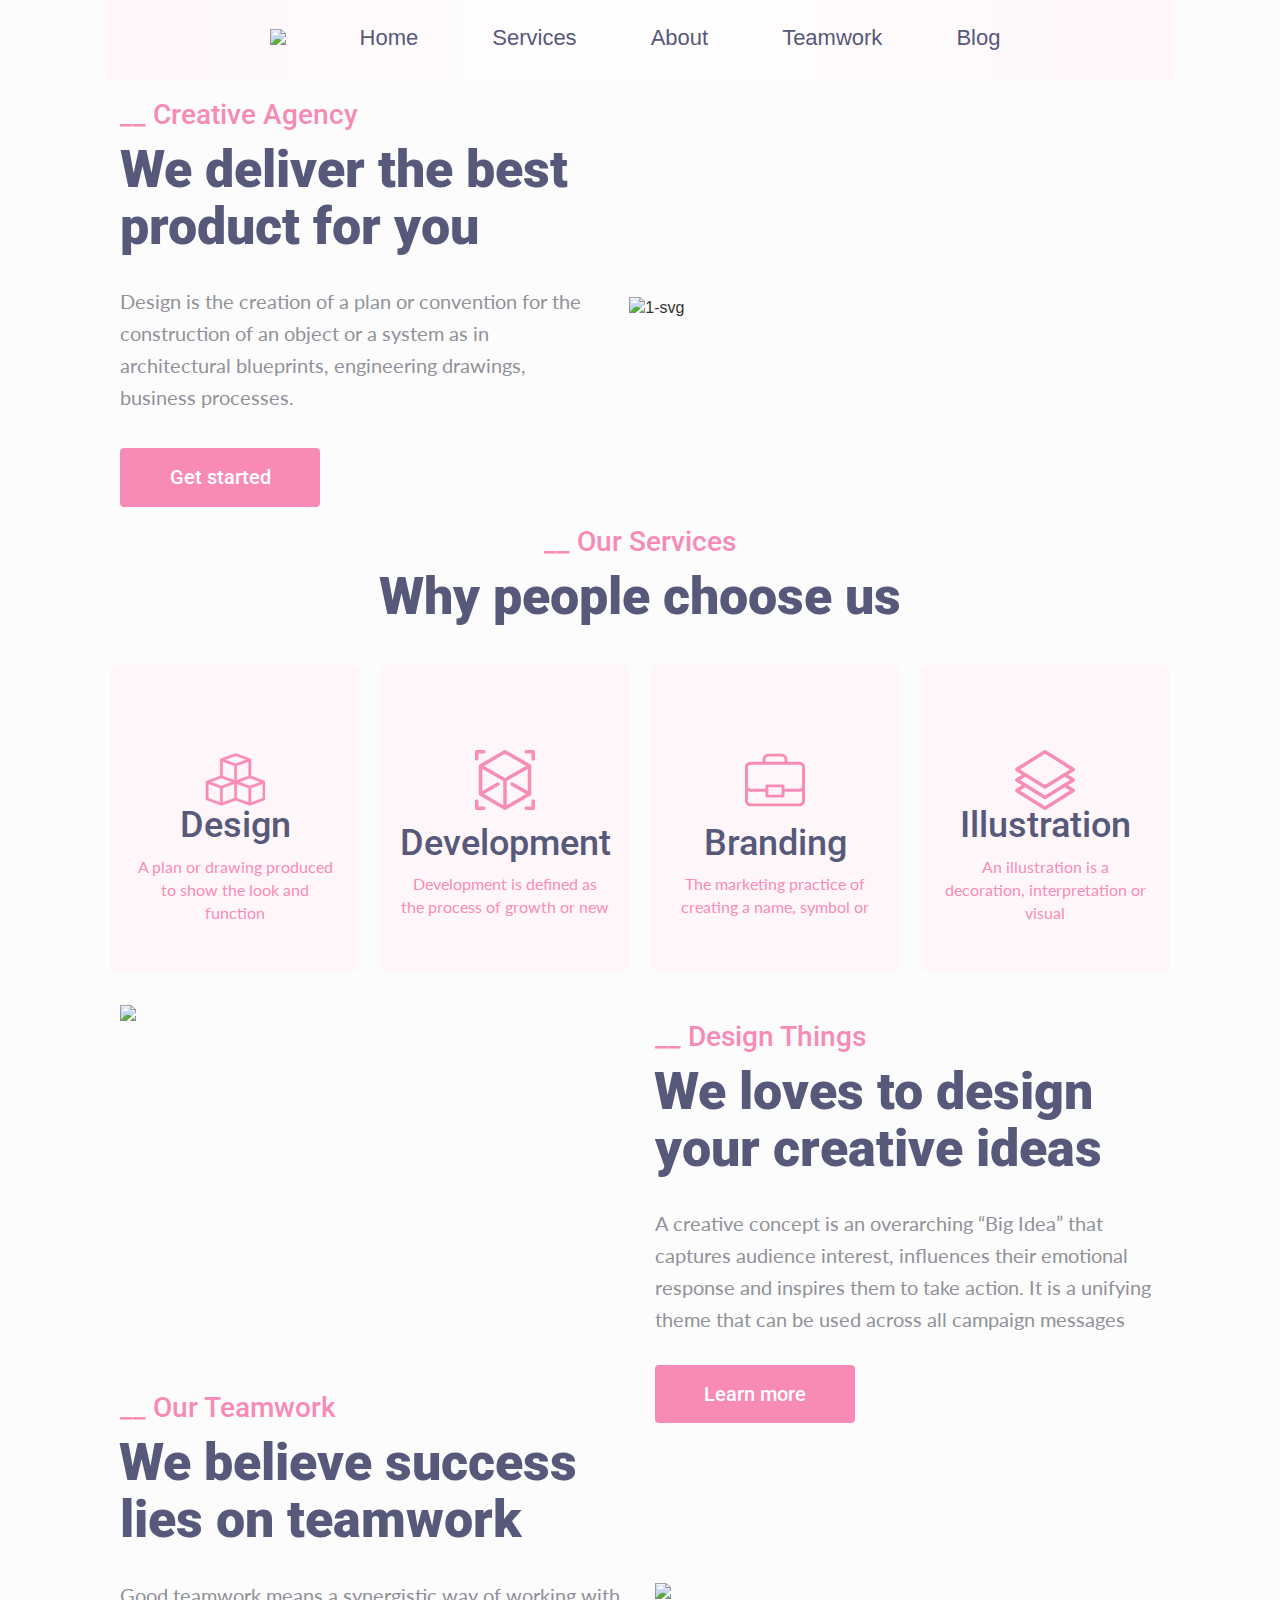
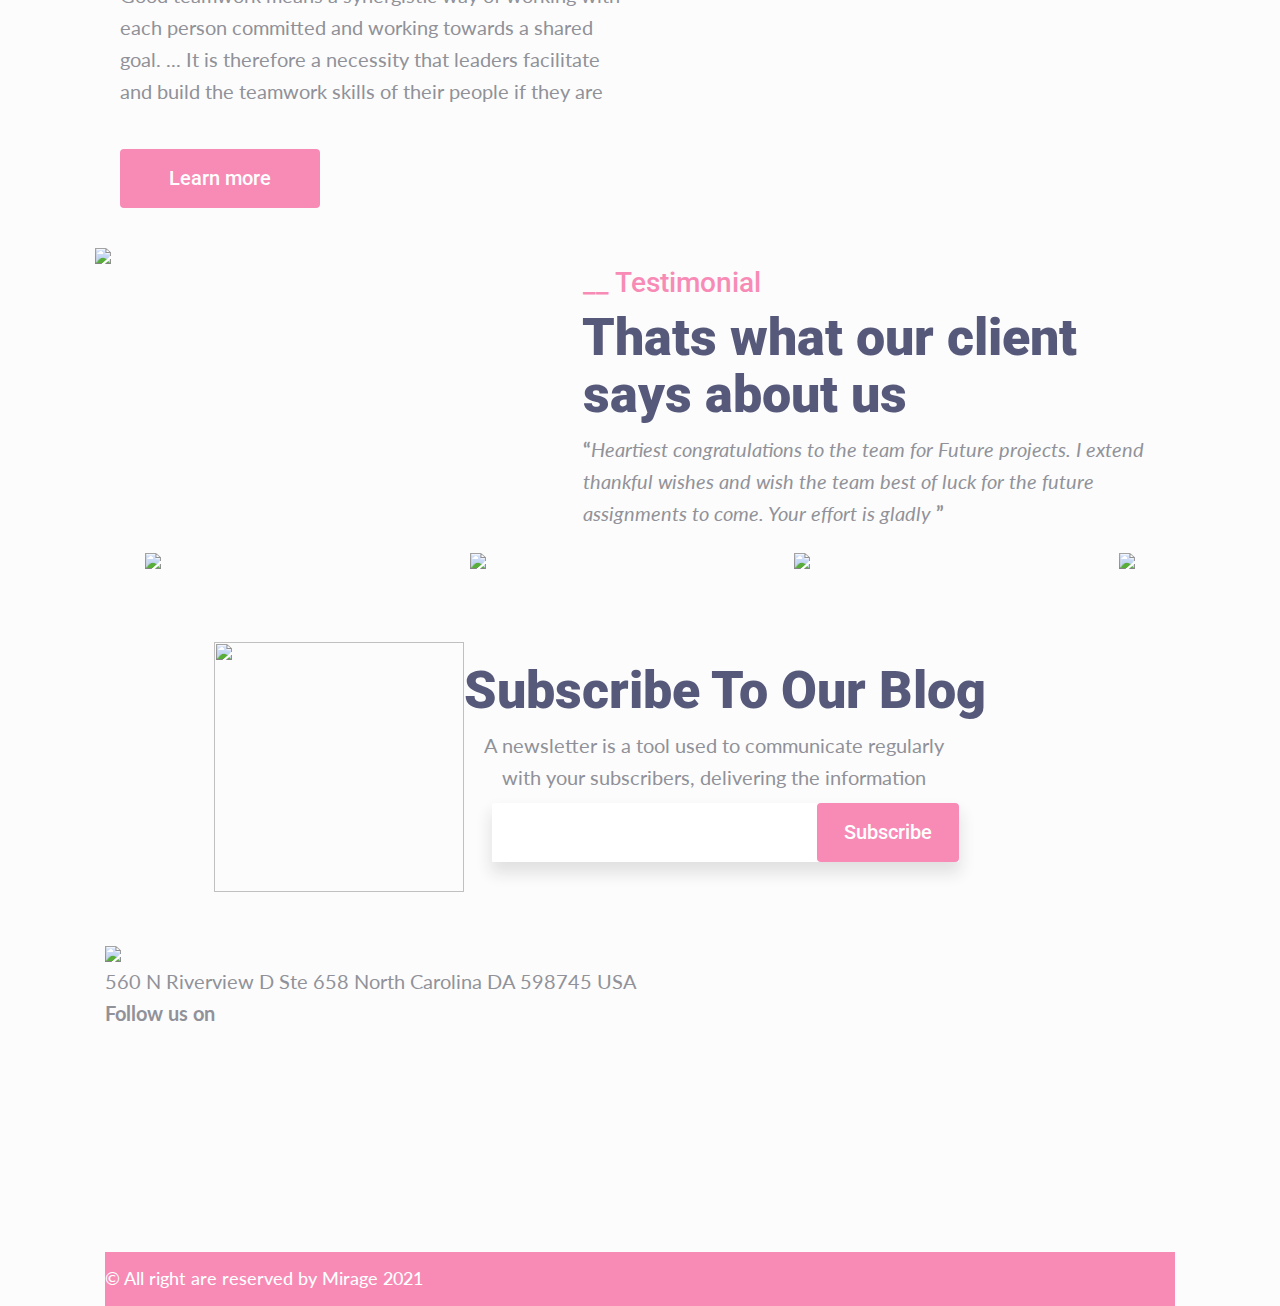
==== commit 53eb4488: "18,5" ====
--- a/src/index.html
+++ b/src/index.html
@@ -19,6 +19,7 @@
     <link href="https://fonts.googleapis.com/css2?family=Roboto:wght@500;700;900&display=swap" rel="stylesheet">
     <link rel="preconnect" href="https://fonts.gstatic.com">
     <link href="https://fonts.googleapis.com/css2?family=Lato:wght@400;700&family=Roboto:wght@500;700;900&display=swap" rel="stylesheet">
+    <script src="https://kit.fontawesome.com/e113c8010d.js" crossorigin="anonymous"></script>
 </head>
 <body>
   <div class="container">
@@ -55,7 +56,8 @@
         <div class="cards">
           <div class="card1" >
             <button class="button-services button3">
-              <a href="#"><svg width="60" height="60" viewBox="0 0 50 50" fill="none" xmlns="http://www.w3.org/2000/svg">
+              <a href="#">
+                <svg width="60" height="60" viewBox="0 0 50 50" fill="none" xmlns="http://www.w3.org/2000/svg">
                   <g clip-path="url(#clip0)">
                   <path class="svg-pics" d="M50.175 26.6598V26.6584L49.4794 25.9066L49.5398 25.7423L49.5397 25.7423L38.3202 21.6134V8.37653V8.20153H38.3193C38.3384 7.78651 38.0896 7.39231 37.6844 7.24632C37.6842 7.24624 37.684 7.24615 37.6837 7.24607L25.8309 2.88479C25.8308 2.88474 25.8306 2.88469 25.8305 2.88464C25.6172 2.80512 25.3828 2.80512 25.1695 2.88464C25.1694 2.88469 25.1692 2.88474 25.1691 2.88479L13.315 7.24652L13.3144 7.24673C13.0502 7.34503 12.8444 7.55329 12.7456 7.81362H12.6798V7.98862V21.6134L1.46019 25.7423L1.45961 25.7426C1.19537 25.8409 0.989598 26.0491 0.890798 26.3094H0.825V26.4844V40.6632V40.8382H0.825463C0.825294 41.2392 1.07159 41.6106 1.46032 41.7533L13.314 46.1149C13.314 46.1149 13.3141 46.1149 13.3142 46.115C13.5276 46.195 13.7625 46.195 13.976 46.115C13.9761 46.115 13.9762 46.1149 13.9763 46.1149L25.5 41.8745L37.0237 46.1149C37.0237 46.1149 37.0238 46.1149 37.0239 46.115C37.2374 46.195 37.4723 46.195 37.6858 46.115C37.6859 46.1149 37.6859 46.1149 37.686 46.1149L49.5398 41.7533C49.7906 41.661 49.9898 41.469 50.0942 41.2261H50.175V41.0511L50.175 26.8724L50.175 26.8716V26.8715L50.175 26.8712L50.175 26.87L50.175 26.8655L50.1749 26.8485L50.1748 26.7922C50.1747 26.7478 50.1747 26.6951 50.175 26.6598ZM12.6798 31.7034V43.8066L2.75565 40.1552V28.051L12.6798 31.7034ZM13.5829 23.3557L22.6193 26.6814L13.6452 29.9831L4.60971 26.6584L13.5829 23.3557ZM24.5347 28.051V40.1552L14.6105 43.8066V31.7034L24.5347 28.051ZM24.5347 13.2075V25.2658L14.6105 21.6134V9.5552L24.5347 13.2075ZM16.4646 8.16258L25.5 4.83785L34.5354 8.16258L25.5 11.4873L16.4646 8.16258ZM26.4653 13.2075L36.3895 9.5552V21.6134L26.4653 25.2658V13.2075ZM36.3895 31.7034V43.8066L26.4653 40.1552V28.051L36.3895 31.7034ZM46.3903 26.6584L37.3548 29.9831L28.3807 26.6814L37.4171 23.3557L46.3903 26.6584ZM48.2444 28.051V40.1552L38.3202 43.8066V31.7034L48.2444 28.051Z" fill="#FC85B4" stroke="#FC85B4" stroke-width="0.35"/>
                   </g>
@@ -150,84 +152,69 @@
         <img src="../src/styles/svgs/3.svg">
       </div>
     </section>
-    <div class="block_3">
-        <div class="row ">
-          <div class="col-lg-5 pepe">
-            <img src="../src/styles/svgs/4.svg">
-          </div>
-          <div class="col-lg-7">
-            <h1 class="intro__title">__ Testimonial</h1>
-            <h1 class="intro__title_1">Thats what our</h1>
-            <h1 class="intro__title_1">client says about us</h1>
-            <h1 class="intro__title_2">
-              <b>“</b><i>Heartiest congratulations to the team for Future projects.
-              I extend thankful wishes and wish the team best of luck for the future assignments to come.
-              Your effort is gladly</i><b>   ”</b>
-            </h1>
-            <br>
-
-          </div>
-        </div>
-    </div>
-    <div class="block_4">
-        <div class="row pepe2">
-          <div class="col-lg-3 pepe">
-            <img class="google" src="../src/styles/svgs/google.svg">
-          </div>
-          <div class="col-lg-3 pepe">
-            <img src="../src/styles/svgs/microsoft.svg">
-          </div>
-          <div class="col-lg-3 pepe">
-            <img src="../src/styles/svgs/nat-geo.svg">
-          </div>
-          <div class="col-lg-2 pepe">
-            <img src="../src/styles/svgs/deloitte.svg">
-          </div>
-          </div>
-        </div>
-    
-    <div class="block_5">
-      <div class="blog">
-        <h1 class="intro__title_1">Subscribe To Our Blog</h1>
-        <br>
-        <h1 class="intro__title_2">A newsletter is a tool used to communicate regularly with your subscribers, delivering the information</h1>
-        <br>
+    <section class="testimonial">
+      <div class="col-lg-5 pepe">
+        <img src="../src/styles/svgs/4.svg">
+      </div>
+      <div class="col-lg-7">
+        <h1 class="intro__title">__ Testimonial</h1>
+        <h1 class="design-h1">Thats what our client says about us</h1>
+        <h1 class="intro__title_2">
+          <b>“</b><i>Heartiest congratulations to the team for Future projects.
+          I extend thankful wishes and wish the team best of luck for the future assignments to come.
+          Your effort is gladly</i><b>   ”</b>
+        </h1>
+      </div>
+    </section>
+    <section class="labels">
+      <div class="label-google">
+        <img src="../src/styles/svgs/google.svg">
+      </div>
+      <div class="label-microsoft">
+        <img src="../src/styles/svgs/microsoft.svg">
+      </div>
+      <div class="label-nation-geo">
+        <img src="../src/styles/svgs/nat-geo.svg">
+      </div>
+      <div class="label-deloitte">
+        <img src="../src/styles/svgs/deloitte.svg">
+      </div>
+    </section>
+    <div class="subscribe">
+      <div class="balloon">
+        <img style="width: 250px; height: 250px;" src="../src/styles/svgs/5.svg">
+      </div>
+      <div class="form">
+        <h1 class="subscribe-blog">Subscribe To Our Blog</h1>
+        <p class="blog-desc">A newsletter is a tool used to communicate regularly with your subscribers, delivering the information</p>
           <form class="input-form">
             <input type="text" name="search" placeholder="">
             <button class="button" style="vertical-align:middle;max-width: 30;">
             <span>Subscribe</span></button>
-        </form>
-        <img src="../src/styles/svgs/5.svg">
-      </div>
-      </div>
-
-    <div id="blog" class="footer">
-        <div class="row">
-          <div class="col-lg-4 pepe3 ">
-            <img src="../src/styles/svgs/logo.svg">
-          </div>
-          <div class="col-lg-4 pepe3 ">
-            <h1 class="intro__title_2">560 N Riverview D Ste 658 North Carolina DA 598745 USA</h1>
-          </div>
-          <div class="col-lg-4 pepe3 ">
-            <h1 class="intro__title_2">Follow us on</h1>
-            <img src="../src/styles/svgs/i.svg">
-            <img src="../src/styles/svgs/f.svg">
-            <img src="../src/styles/svgs/t.svg">
-            <img src="../src/styles/svgs/y.svg">
-          </div>
-        </div>
+          </form>
+      </div>
     </div>
-      <div class="mirage-footer">
-        <div class="rights-reserved">
+    <footer id="blog" class="footer">
+      <div class="block">
+        <img src="../src/styles/svgs/logo.svg">
+      </div>
+      <div class="block">
+        <h1 class="intro__title_2">560 N Riverview D Ste 658 North Carolina DA 598745 USA</h1>
+      </div>
+      <div class="block">
+        <h1 class="intro__title_2"><b>Follow us on</b></h1>
+        <div class="icons">         
+          <i class="fa-brands fa-2xl fa-instagram"></i>
+          <i class="fa-brands fa-2xl fa-facebook"></i>
+          <i class="fa-brands fa-2xl fa-twitter"></i>
+          <i class="fa-brands fa-2xl fa-youtube"></i>
+        </div>
+      </div>
+    </footer>
+    <div class="mirage-footer">
+        <h4 class="rights-reserved">
           © All right are reserved by Mirage 2021
-      </div>
-    </div>
-          <div class="life-is-pain">
-              <p class="error">404</p>
-              <h1>Я обязательно выживу</h1>
-              <img src="../src/styles/images/alive.jpg" class="cat" width="300px;">
-        </div>
+        </h4>
     </div>
   </body>
 </html>
--- a/src/styles/style.css
+++ b/src/styles/style.css
@@ -28,7 +28,7 @@
   align-items: center; 
   position: -webkit-sticky; 
   position: sticky;
-  height: 85px; 
+  height: 80px; 
   background: linear-gradient(
     to right,
     #fff6f9,
@@ -38,6 +38,9 @@
   z-index: 1;
   border-bottom-left-radius: 5px;
   border-bottom-right-radius: 5px;
+  border-top: transparent;
+  border-left: transparent;
+  border-right: transparent;
 }
 
 /*nav==========================*/
@@ -366,7 +369,7 @@
   padding: 20px 0;
   font-family: "Lato", sans-serif;
   font-size: 20px;
-  color: #919299;
+  color: hsl(233, 4%, 58%);
   font-weight: 400;
   line-height: 32px;
 }
@@ -385,6 +388,11 @@
   justify-content: center;
   align-items: center;
   margin-top: -50px;
+  margin-bottom: 40px;
+}
+.our-teamwork .col-lg-6 {
+  display: flex;
+  flex-direction: column;
 }
 #home,
 #services,
@@ -393,6 +401,67 @@
   scroll-margin-top: 9rem;
 }
 #about {
-  scroll-margin-top: 7rem;
-}
-
+  scroll-margin-top: 7.1rem;
+}
+.testimonial {
+  display: flex;
+  flex-direction: row;
+  justify-content: center;
+  gap: 30px;
+}
+.testimonial img {
+  margin-left: -10px;
+}
+.labels {
+  display: flex;
+  flex-direction: row;
+  justify-content: space-between;
+  margin-bottom: 70px;
+  margin-top: 20px;
+  padding: 0 40px;
+}
+.subscribe-blog {
+  text-align: center;
+  font-family: "Roboto", sans-serif;
+  font-size: 52px;
+  color: #56597a;
+  font-weight: 900;
+  text-align: center;
+  margin-bottom: 10px;
+}
+
+.subscribe .blog-desc {
+  width: 500px;
+  text-align: center;
+  font-family: "Lato", sans-serif;
+  font-size: 20px;
+  color: hsl(233, 4%, 58%);
+  font-weight: 400;
+  line-height: 32px;
+}
+.subscribe {
+  display: flex;
+  flex: 1 1;
+  justify-content: center;
+  padding-bottom: 50px;
+}
+.subscribe .balloon {
+  margin-left: -80px;
+}
+.subscribe input[type=text] {
+  border: 0.1em;
+}
+.subscribe input {
+  transition: background-color 0.2s;
+}
+.subscribe input[type=text]:focus {
+  outline: none;
+  background-color: #fff1f6;
+  transition: background-color 0.2s;
+}
+.subscribe .input-form {
+  box-shadow: 0 10px 15px 1px rgb(224, 224, 224);
+}
+.footer {
+  height: 310px;
+}